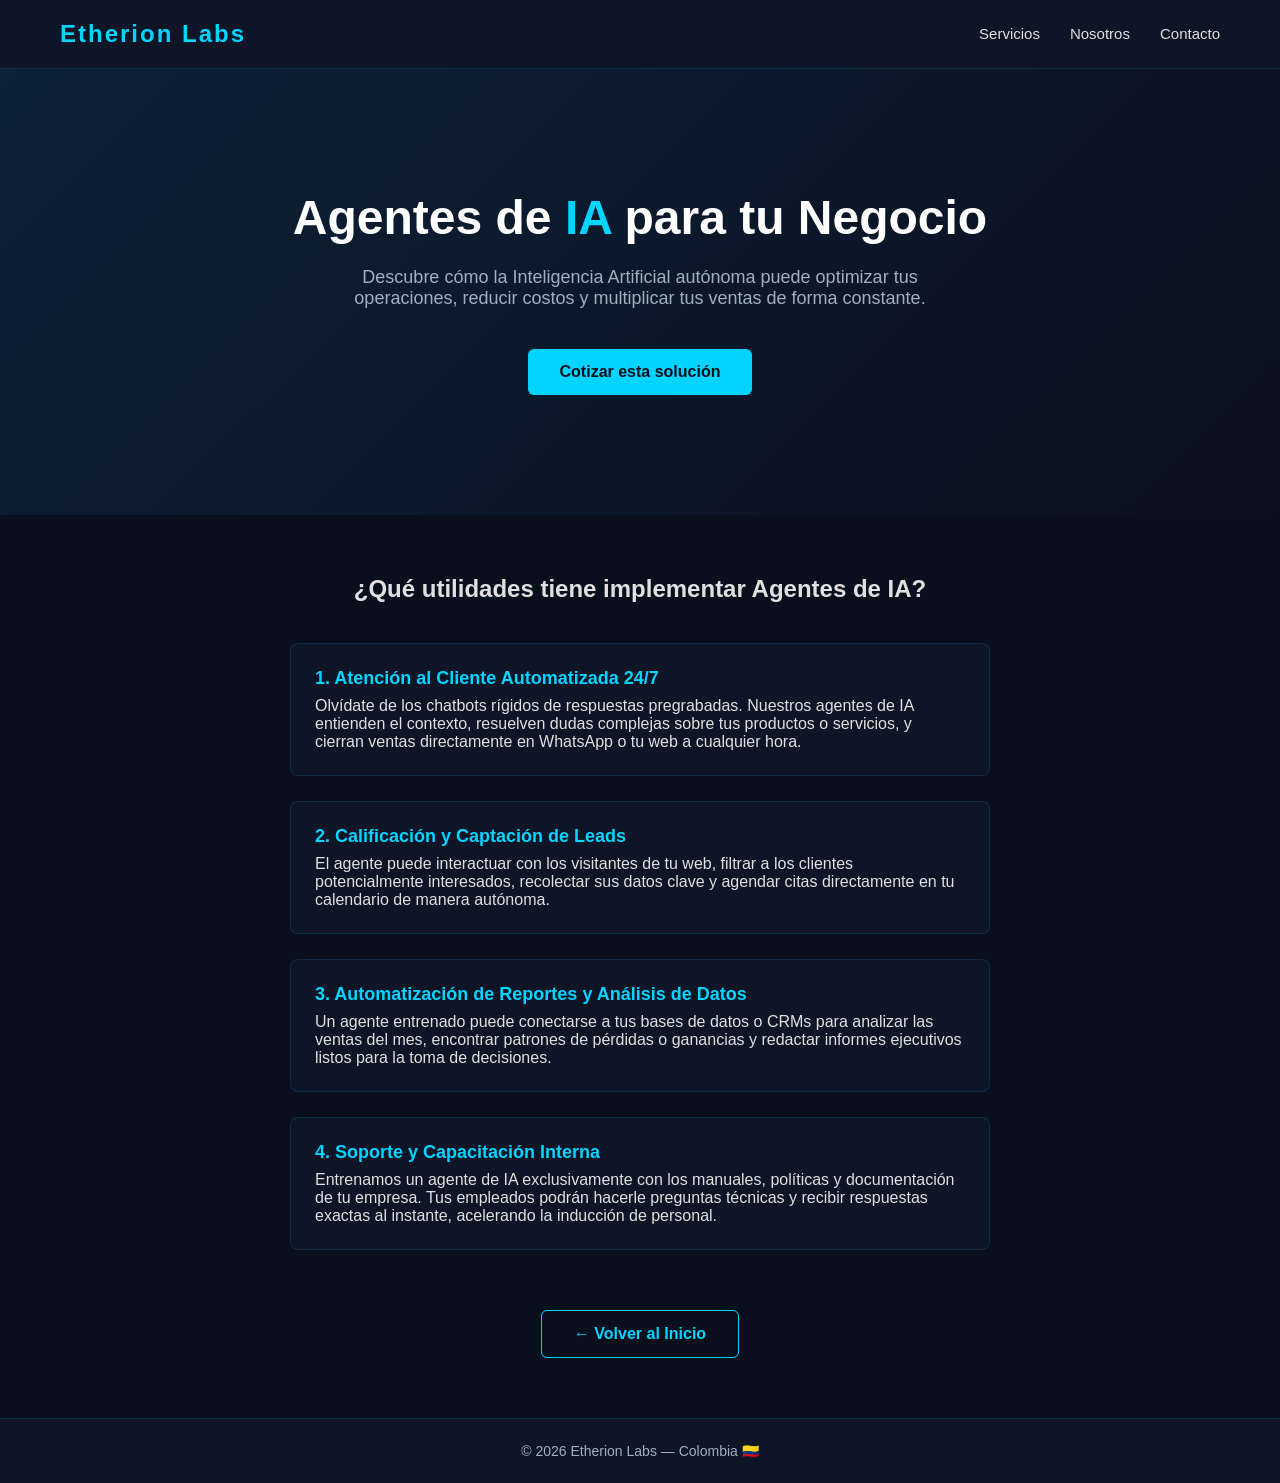
==== ia.html @ f5114977 "Add files via upload" ====
<!DOCTYPE html>
<html lang="es">
<head>
  <meta charset="UTF-8">
  <meta name="viewport" content="width=device-width, initial-scale=1.0">
  <title>Agentes de IA para Negocios | Etherion Labs</title>
  <link rel="stylesheet" href="estilo.css">
  <style>
    /* Estilos específicos y rápidos para la página de detalles */
    .contenido-detalle {
      max-width: 900px;
      margin: 0 auto;
      padding: 60px 20px;
    }
    .lista-utilidades {
      text-align: left;
      margin: 40px auto;
      max-width: 700px;
      display: flex;
      flex-direction: column;
      gap: 25px;
    }
    .utilidad-item {
      background-color: #0d1526;
      border: 1px solid #00d4ff22;
      padding: 24px;
      border-radius: 8px;
    }
    .utilidad-item h4 {
      color: #00d4ff;
      font-size: 18px;
      margin-bottom: 8px;
    }
    .btn-volver {
      margin-top: 20px;
      background-color: transparent;
      color: #00d4ff;
      border: 1px solid #00d4ff;
    }
    .btn-volver:hover {
      background-color: #00d4ff11;
    }
  </style>
</head>
<body>

  <nav>
    <div class="logo">Etherion Labs</div>
    <ul>
      <li><a href="index.html#servicios">Servicios</a></li>
      <li><a href="index.html#sobre-mi">Nosotros</a></li>
      <li><a href="index.html#contacto">Contacto</a></li>
    </ul>
  </nav>

  <section class="hero">
    <h1>Agentes de <span>IA</span> para tu Negocio</h1>
    <p>Descubre cómo la Inteligencia Artificial autónoma puede optimizar tus operaciones, reducir costos y multiplicar tus ventas de forma constante.</p>
    <a href="index.html#contacto" class="btn">Cotizar esta solución</a>
  </section>

  <section class="contenido-detalle text-center" style="text-align: center;">
    <h2>¿Qué utilidades tiene implementar Agentes de IA?</h2>
    
    <div class="lista-utilidades">
      
      <div class="utilidad-item">
        <h4>1. Atención al Cliente Automatizada 24/7</h4>
        <p>Olvídate de los chatbots rígidos de respuestas pregrabadas. Nuestros agentes de IA entienden el contexto, resuelven dudas complejas sobre tus productos o servicios, y cierran ventas directamente en WhatsApp o tu web a cualquier hora.</p>
      </div>

      <div class="utilidad-item">
        <h4>2. Calificación y Captación de Leads</h4>
        <p>El agente puede interactuar con los visitantes de tu web, filtrar a los clientes potencialmente interesados, recolectar sus datos clave y agendar citas directamente en tu calendario de manera autónoma.</p>
      </div>

      <div class="utilidad-item">
        <h4>3. Automatización de Reportes y Análisis de Datos</h4>
        <p>Un agente entrenado puede conectarse a tus bases de datos o CRMs para analizar las ventas del mes, encontrar patrones de pérdidas o ganancias y redactar informes ejecutivos listos para la toma de decisiones.</p>
      </div>

      <div class="utilidad-item">
        <h4>4. Soporte y Capacitación Interna</h4>
        <p>Entrenamos un agente de IA exclusivamente con los manuales, políticas y documentación de tu empresa. Tus empleados podrán hacerle preguntas técnicas y recibir respuestas exactas al instante, acelerando la inducción de personal.</p>
      </div>

    </div>

    <a href="index.html" class="btn btn-volver">← Volver al Inicio</a>
  </section>

  <footer>
    <p>© 2026 Etherion Labs — Colombia 🇨🇴</p>
  </footer>

</body>
</html>
---- estilo.css ----
/* ==========================================================================
   1. RESETEO GLOBAL Y CONFIGURACIÓN BASE
   ========================================================================== */
* {
  margin: 0;
  padding: 0;
  box-sizing: border-box;
}

html {
  scroll-behavior: smooth; /* Desplazamiento suave al usar el menú */
}

body {
  font-family: 'Arial', sans-serif;
  background-color: #0a0f1e;
  color: #e0e0e0;
}

/* ==========================================================================
   2. COMPONENTES REUTILIZABLES (BOTONES)
   ========================================================================== */
.btn {
  display: inline-block;
  background-color: #00d4ff;
  color: #0a0f1e;
  padding: 14px 32px;
  border-radius: 6px;
  text-decoration: none;
  font-weight: bold;
  font-size: 16px;
  border: none;
  cursor: pointer;
  transition: background 0.3s, transform 0.2s, box-shadow 0.3s;
}

.btn:hover {
  background-color: #00aacc;
  box-shadow: 0 0 15px rgba(0, 212, 255, 0.4);
}

.btn:active {
  transform: scale(0.98);
}

/* ==========================================================================
   3. ESTRUCTURA Y SECCIONES
   ========================================================================== */

/* NAVEGACIÓN */
nav {
  display: flex;
  justify-content: space-between;
  align-items: center;
  padding: 20px 60px;
  background-color: #0d1526;
  border-bottom: 1px solid #00d4ff22;
  position: sticky;
  top: 0;
  z-index: 1000;
}

.logo {
  font-size: 24px;
  font-weight: bold;
  color: #00d4ff;
  letter-spacing: 2px;
}

nav ul {
  list-style: none;
  display: flex;
  gap: 30px;
}

nav ul a {
  color: #e0e0e0;
  text-decoration: none;
  font-size: 15px;
  transition: color 0.3s;
}

nav ul a:hover {
  color: #00d4ff;
}

/* HERO */
.hero {
  text-align: center;
  padding: 120px 40px;
  background: linear-gradient(135deg, #0d2137 0%, #0a0f1e 100%); 
}

.hero h1 {
  font-size: 48px;
  line-height: 1.2;
  margin-bottom: 20px;
  color: #ffffff;
}

.hero h1 span {
  color: #00d4ff;
}

.hero p {
  font-size: 18px;
  color: #a0b0c0;
  max-width: 600px;
  margin: 0 auto 40px;
}

/* SERVICIOS */
.servicios {
  padding: 80px 60px;
  text-align: center;
}

.servicios h2 {
  font-size: 36px;
  color: #00d4ff;
  margin-bottom: 50px;
}

.cards {
  display: grid;
  grid-template-columns: repeat(auto-fit, minmax(220px, 1fr));
  gap: 30px;
}

.card {
  background-color: #0d1526;
  border: 1px solid #00d4ff22;
  border-radius: 12px;
  padding: 40px 24px;
  text-align: center;
  transition: transform 0.3s, border-color 0.3s, box-shadow 0.3s;
}

.card:hover {
  transform: translateY(-8px);
  border-color: #00d4ff;
  box-shadow: 0 10px 20px rgba(0, 212, 255, 0.05);
}

.icono {
  font-size: 40px;
  margin-bottom: 16px;
}

.card h3 {
  color: #ffffff;
  margin-bottom: 12px;
  font-size: 20px;
}

.card p {
  color: #a0b0c0;
  font-size: 14px;
  line-height: 1.6;
}

/* SOBRE MÍ / NOSOTROS */
.sobre-mi {
  padding: 80px 60px;
  text-align: center;
  background-color: #0d1526;
}

.sobre-mi h2 {
  font-size: 36px;
  color: #00d4ff;
  margin-bottom: 24px;
}

.sobre-mi p {
  max-width: 700px;
  margin: 0 auto;
  color: #a0b0c0;
  font-size: 16px;
  line-height: 1.8;
}

.sobre-mi strong {
  color: #00d4ff;
}

/* CONTACTO Y FORMULARIO */
.contacto {
  padding: 80px 60px;
  text-align: center;
}

.contacto h2 {
  font-size: 36px;
  color: #ffffff;
  margin-bottom: 16px;
}

.contacto p {
  color: #a0b0c0;
  margin-bottom: 32px;
  font-size: 16px;
}

.formulario-contacto {
  max-width: 550px;
  margin: 0 auto;
  background-color: #0d1526;
  padding: 40px;
  border-radius: 12px;
  border: 1px solid #00d4ff22;
  display: flex;
  flex-direction: column;
  gap: 20px;
}

.grupo-input input, 
.grupo-input textarea {
  width: 100%;
  padding: 14px 18px;
  background-color: #0a0f1e;
  border: 1px solid #00d4ff22;
  border-radius: 6px;
  color: #ffffff;
  font-family: inherit;
  font-size: 15px;
  outline: none;
  transition: border-color 0.3s, box-shadow 0.3s;
}

.grupo-input input:focus, 
.grupo-input textarea:focus {
  border-color: #00d4ff;
  box-shadow: 0 0 10px rgba(0, 212, 255, 0.15);
}

.formulario-contacto .btn {
  width: 100%;
}

/* FOOTER */
footer {
  text-align: center;
  padding: 24px;
  background-color: #0d1526;
  color: #a0b0c0;
  font-size: 14px;
  border-top: 1px solid #00d4ff22;
}

/* ==========================================================================
   4. DISEÑO RESPONSIVO (MOBILE FIRST / ADAPTACIÓN MÓVIL)
   ========================================================================== */
@media (max-width: 768px) {
  nav {
    flex-direction: column;
    gap: 16px;
    padding: 20px;
  }

  nav ul {
    gap: 20px;
    flex-wrap: wrap;
    justify-content: center;
  }

  .hero {
    padding: 80px 20px;
  }

  .hero h1 {
    font-size: 32px;
  }

  .hero p {
    font-size: 16px;
  }

  .servicios, .sobre-mi, .contacto {
    padding: 60px 20px;
  }

  .servicios h2, .sobre-mi h2, .contacto h2 {
    font-size: 28px;
  }

  .formulario-contacto {
    padding: 24px;
  }
}
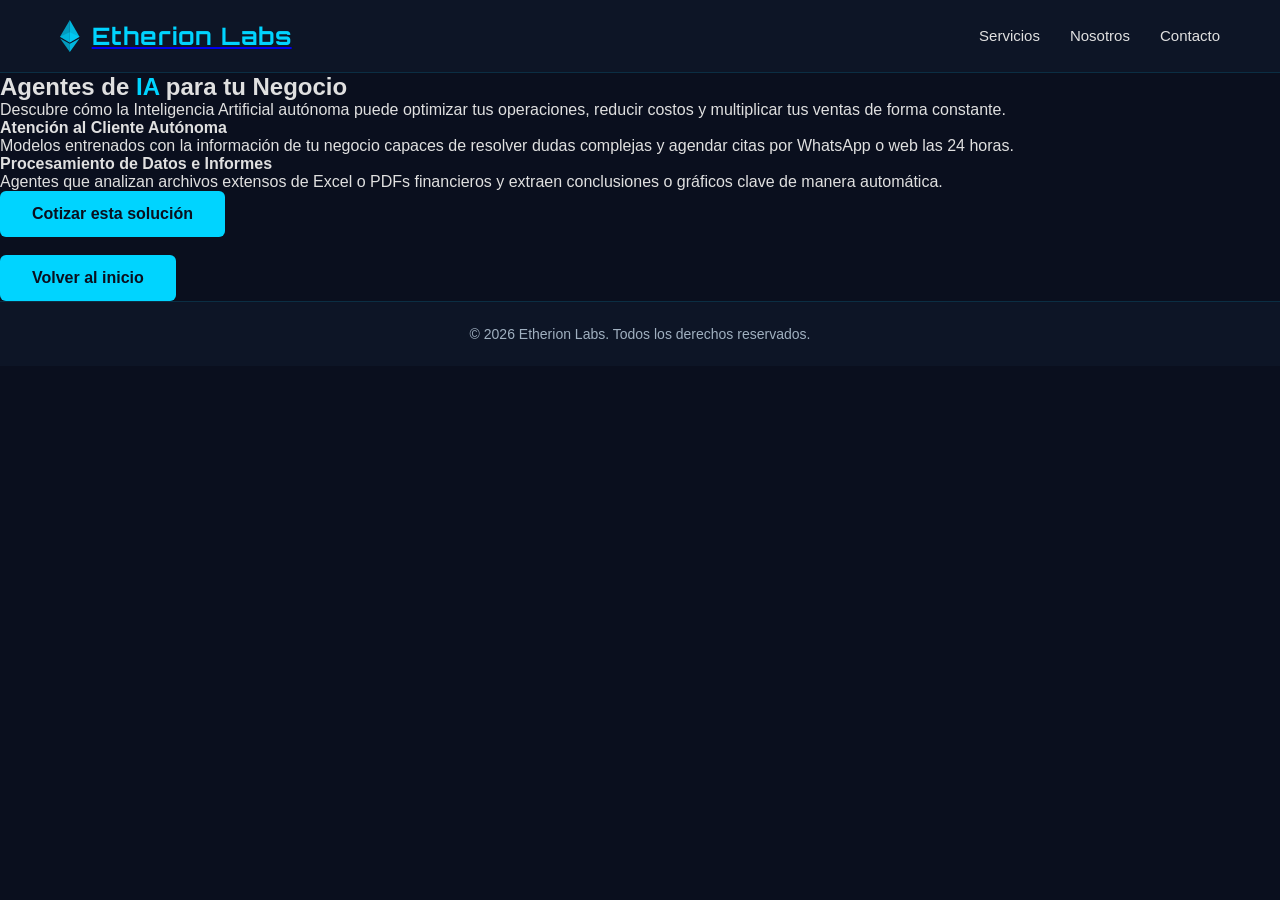
==== commit a8540e04: "Update ia.html" ====
--- a/ia.html
+++ b/ia.html
@@ -3,49 +3,28 @@
 <head>
   <meta charset="UTF-8">
   <meta name="viewport" content="width=device-width, initial-scale=1.0">
-  <title>Agentes de IA para Negocios | Etherion Labs</title>
+  <title>Agentes de IA Autónoma | Etherion Labs</title>
+  
+  <link rel="icon" type="image/svg+xml" href="data:image/svg+xml,<svg xmlns='http://www.w3.org/2000/svg' viewBox='0 0 256 417'><path d='M127.961 0l-2.117 7.181v283.475l2.117 2.113 125.86-74.407L127.961 0z' fill='%2300d4ff'/></svg>">
+  <link href="https://fonts.googleapis.com/css2?family=Orbitron:wght@700&display=swap" rel="stylesheet">
   <link rel="stylesheet" href="estilo.css">
-  <style>
-    /* Estilos específicos y rápidos para la página de detalles */
-    .contenido-detalle {
-      max-width: 900px;
-      margin: 0 auto;
-      padding: 60px 20px;
-    }
-    .lista-utilidades {
-      text-align: left;
-      margin: 40px auto;
-      max-width: 700px;
-      display: flex;
-      flex-direction: column;
-      gap: 25px;
-    }
-    .utilidad-item {
-      background-color: #0d1526;
-      border: 1px solid #00d4ff22;
-      padding: 24px;
-      border-radius: 8px;
-    }
-    .utilidad-item h4 {
-      color: #00d4ff;
-      font-size: 18px;
-      margin-bottom: 8px;
-    }
-    .btn-volver {
-      margin-top: 20px;
-      background-color: transparent;
-      color: #00d4ff;
-      border: 1px solid #00d4ff;
-    }
-    .btn-volver:hover {
-      background-color: #00d4ff11;
-    }
-  </style>
 </head>
 <body>
 
   <nav>
-    <div class="logo">Etherion Labs</div>
+    <a href="index.html" class="logo-link">
+      <div class="logo-contenedor">
+        <svg class="logo-svg" xmlns="http://www.w3.org/2000/svg" viewBox="0 0 256 417">
+          <path d="M127.961 0l-2.117 7.181v283.475l2.117 2.113 125.86-74.407L127.961 0z" fill="#00d4ff" fill-opacity=".85"/>
+          <path d="M127.961 0L0 218.362l125.86 74.407V0z" fill="#00d4ff" fill-opacity=".7"/>
+          <path d="M127.961 311.114l-1.195 1.453v101.44l1.195 3.484 125.955-177.387-125.955 71.01z" fill="#00d4ff" fill-opacity=".85"/>
+          <path d="M127.961 417.49V311.114L2 240.104l125.961 177.386z" fill="#00d4ff" fill-opacity=".7"/>
+          <path d="M127.961 292.768l125.86-74.406-125.86-57.12v131.526z" fill="#00d4ff" fill-opacity=".6"/>
+          <path d="M0 218.362l125.86 74.406V161.242L0 218.362z" fill="#00d4ff" fill-opacity=".45"/>
+        </svg>
+        <span class="logo-texto">Etherion Labs</span>
+      </div>
+    </a>
     <ul>
       <li><a href="index.html#servicios">Servicios</a></li>
       <li><a href="index.html#sobre-mi">Nosotros</a></li>
@@ -53,45 +32,29 @@
     </ul>
   </nav>
 
-  <section class="hero">
-    <h1>Agentes de <span>IA</span> para tu Negocio</h1>
+  <main class="contenido-detalle">
+    <h2>Agentes de <span style="color: #00d4ff;">IA</span> para tu Negocio</h2>
     <p>Descubre cómo la Inteligencia Artificial autónoma puede optimizar tus operaciones, reducir costos y multiplicar tus ventas de forma constante.</p>
-    <a href="index.html#contacto" class="btn">Cotizar esta solución</a>
-  </section>
-
-  <section class="contenido-detalle text-center" style="text-align: center;">
-    <h2>¿Qué utilidades tiene implementar Agentes de IA?</h2>
     
     <div class="lista-utilidades">
-      
       <div class="utilidad-item">
-        <h4>1. Atención al Cliente Automatizada 24/7</h4>
-        <p>Olvídate de los chatbots rígidos de respuestas pregrabadas. Nuestros agentes de IA entienden el contexto, resuelven dudas complejas sobre tus productos o servicios, y cierran ventas directamente en WhatsApp o tu web a cualquier hora.</p>
+        <h4>Atención al Cliente Autónoma</h4>
+        <p>Modelos entrenados con la información de tu negocio capaces de resolver dudas complejas y agendar citas por WhatsApp o web las 24 horas.</p>
       </div>
-
       <div class="utilidad-item">
-        <h4>2. Calificación y Captación de Leads</h4>
-        <p>El agente puede interactuar con los visitantes de tu web, filtrar a los clientes potencialmente interesados, recolectar sus datos clave y agendar citas directamente en tu calendario de manera autónoma.</p>
+        <h4>Procesamiento de Datos e Informes</h4>
+        <p>Agentes que analizan archivos extensos de Excel o PDFs financieros y extraen conclusiones o gráficos clave de manera automática.</p>
       </div>
-
-      <div class="utilidad-item">
-        <h4>3. Automatización de Reportes y Análisis de Datos</h4>
-        <p>Un agente entrenado puede conectarse a tus bases de datos o CRMs para analizar las ventas del mes, encontrar patrones de pérdidas o ganancias y redactar informes ejecutivos listos para la toma de decisiones.</p>
-      </div>
-
-      <div class="utilidad-item">
-        <h4>4. Soporte y Capacitación Interna</h4>
-        <p>Entrenamos un agente de IA exclusivamente con los manuales, políticas y documentación de tu empresa. Tus empleados podrán hacerle preguntas técnicas y recibir respuestas exactas al instante, acelerando la inducción de personal.</p>
-      </div>
-
     </div>
 
-    <a href="index.html" class="btn btn-volver">← Volver al Inicio</a>
-  </section>
+    <a href="index.html#contacto" class="btn">Cotizar esta solución</a>
+    <br><br>
+    <a href="index.html" class="btn btn-volver">Volver al inicio</a>
+  </main>
 
   <footer>
-    <p>© 2026 Etherion Labs — Colombia 🇨🇴</p>
+    <p>&copy; 2026 Etherion Labs. Todos los derechos reservados.</p>
   </footer>
 
 </body>
-</html>+</html>
--- a/estilo.css
+++ b/estilo.css
@@ -8,7 +8,7 @@
 }
 
 html {
-  scroll-behavior: smooth; /* Desplazamiento suave al usar el menú */
+  scroll-behavior: smooth;
 }
 
 body {
@@ -18,8 +18,94 @@
 }
 
 /* ==========================================================================
-   2. COMPONENTES REUTILIZABLES (BOTONES)
-   ========================================================================== */
+   2. ENLACES DE LAS TARJETAS (HABILITA CLICS)
+   ========================================================================== */
+.card-link {
+  text-decoration: none;
+  color: inherit;
+  display: block;
+  cursor: pointer;
+}
+
+/* ==========================================================================
+   3. BARRA DE NAVEGACIÓN Y LOGO FUTURISTA
+   ========================================================================== */
+nav {
+  display: flex;
+  justify-content: space-between;
+  align-items: center;
+  padding: 20px 60px;
+  background-color: #0d1526;
+  border-bottom: 1px solid #00d4ff22;
+  position: sticky;
+  top: 0;
+  z-index: 1000;
+}
+
+.logo-contenedor {
+  display: flex;
+  align-items: center;
+  gap: 12px;
+}
+
+.logo-svg {
+  height: 32px; 
+  width: auto;
+  display: block;
+}
+
+.logo-texto {
+  font-family: 'Orbitron', sans-serif;
+  font-size: 24px;
+  font-weight: 700;
+  color: #00d4ff;
+  letter-spacing: 1px;
+}
+
+nav ul {
+  list-style: none;
+  display: flex;
+  gap: 30px;
+}
+
+nav ul a {
+  color: #e0e0e0;
+  text-decoration: none;
+  font-size: 15px;
+  transition: color 0.3s;
+}
+
+nav ul a:hover {
+  color: #00d4ff;
+}
+
+/* ==========================================================================
+   4. SECCIONES (HERO, SERVICIOS, CARDS)
+   ========================================================================== */
+.hero {
+  text-align: center;
+  padding: 120px 40px;
+  background: linear-gradient(135deg, #0d2137 0%, #0a0f1e 100%); 
+}
+
+.hero h1 {
+  font-size: 48px;
+  line-height: 1.2;
+  margin-bottom: 20px;
+  color: #ffffff;
+}
+
+.hero h1 span {
+  color: #00d4ff;
+}
+
+.hero p {
+  font-size: 18px;
+  color: #a0b0c0;
+  max-width: 600px;
+  margin: 0 auto 40px;
+}
+
 .btn {
   display: inline-block;
   background-color: #00d4ff;
@@ -43,73 +129,6 @@
   transform: scale(0.98);
 }
 
-/* ==========================================================================
-   3. ESTRUCTURA Y SECCIONES
-   ========================================================================== */
-
-/* NAVEGACIÓN */
-nav {
-  display: flex;
-  justify-content: space-between;
-  align-items: center;
-  padding: 20px 60px;
-  background-color: #0d1526;
-  border-bottom: 1px solid #00d4ff22;
-  position: sticky;
-  top: 0;
-  z-index: 1000;
-}
-
-.logo {
-  font-size: 24px;
-  font-weight: bold;
-  color: #00d4ff;
-  letter-spacing: 2px;
-}
-
-nav ul {
-  list-style: none;
-  display: flex;
-  gap: 30px;
-}
-
-nav ul a {
-  color: #e0e0e0;
-  text-decoration: none;
-  font-size: 15px;
-  transition: color 0.3s;
-}
-
-nav ul a:hover {
-  color: #00d4ff;
-}
-
-/* HERO */
-.hero {
-  text-align: center;
-  padding: 120px 40px;
-  background: linear-gradient(135deg, #0d2137 0%, #0a0f1e 100%); 
-}
-
-.hero h1 {
-  font-size: 48px;
-  line-height: 1.2;
-  margin-bottom: 20px;
-  color: #ffffff;
-}
-
-.hero h1 span {
-  color: #00d4ff;
-}
-
-.hero p {
-  font-size: 18px;
-  color: #a0b0c0;
-  max-width: 600px;
-  margin: 0 auto 40px;
-}
-
-/* SERVICIOS */
 .servicios {
   padding: 80px 60px;
   text-align: center;
@@ -159,7 +178,9 @@
   line-height: 1.6;
 }
 
-/* SOBRE MÍ / NOSOTROS */
+/* ==========================================================================
+   5. SOBRE NOSOTROS Y CONTACTO
+   ========================================================================== */
 .sobre-mi {
   padding: 80px 60px;
   text-align: center;
@@ -184,7 +205,6 @@
   color: #00d4ff;
 }
 
-/* CONTACTO Y FORMULARIO */
 .contacto {
   padding: 80px 60px;
   text-align: center;
@@ -238,7 +258,6 @@
   width: 100%;
 }
 
-/* FOOTER */
 footer {
   text-align: center;
   padding: 24px;
@@ -249,7 +268,7 @@
 }
 
 /* ==========================================================================
-   4. DISEÑO RESPONSIVO (MOBILE FIRST / ADAPTACIÓN MÓVIL)
+   6. DISEÑO RESPONSIVO (MÓVILES)
    ========================================================================== */
 @media (max-width: 768px) {
   nav {
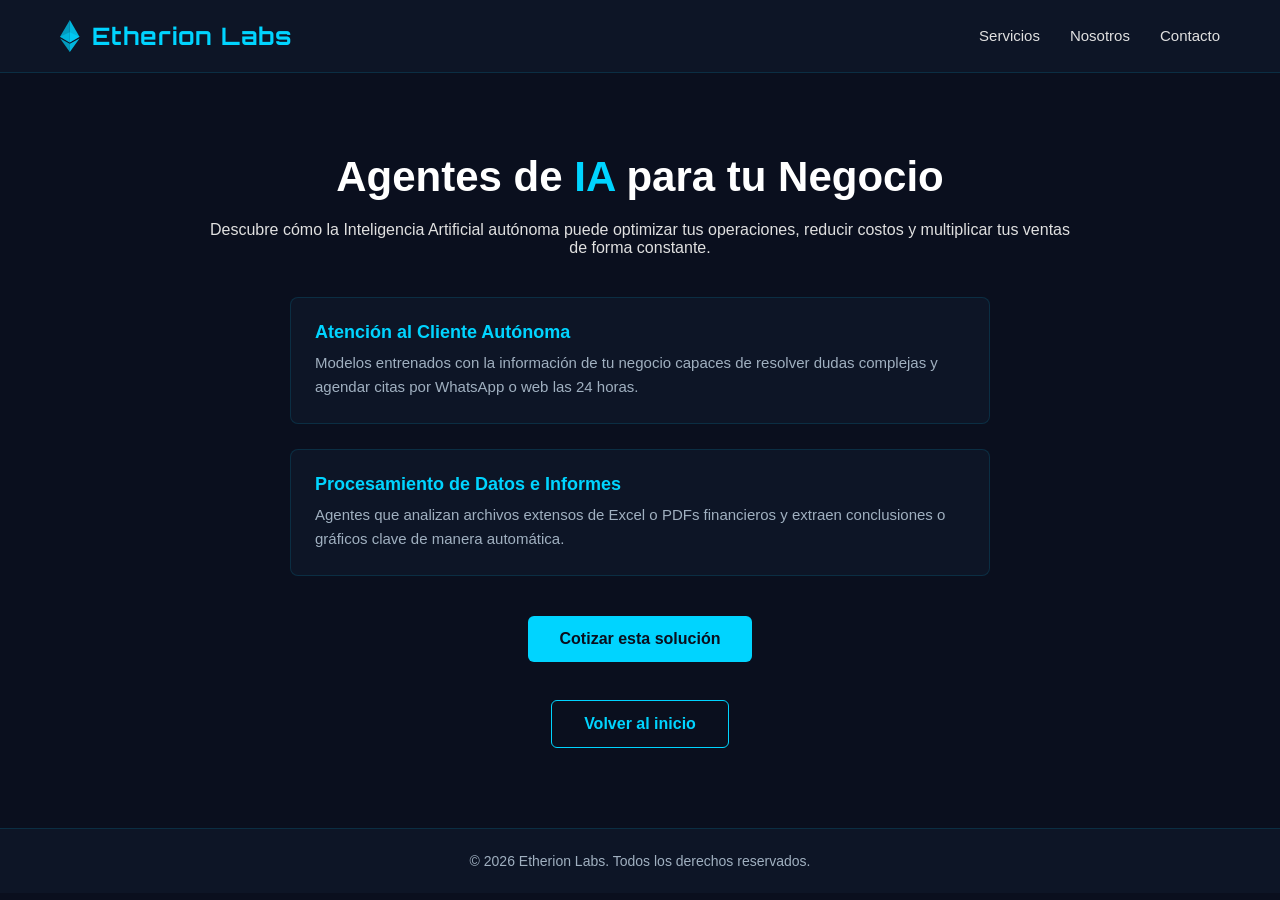
==== commit 94bb0715: "Update ia.html" ====
--- a/ia.html
+++ b/ia.html
@@ -6,7 +6,9 @@
   <title>Agentes de IA Autónoma | Etherion Labs</title>
   
   <link rel="icon" type="image/svg+xml" href="data:image/svg+xml,<svg xmlns='http://www.w3.org/2000/svg' viewBox='0 0 256 417'><path d='M127.961 0l-2.117 7.181v283.475l2.117 2.113 125.86-74.407L127.961 0z' fill='%2300d4ff'/></svg>">
+  
   <link href="https://fonts.googleapis.com/css2?family=Orbitron:wght@700&display=swap" rel="stylesheet">
+  
   <link rel="stylesheet" href="estilo.css">
 </head>
 <body>
--- a/estilo.css
+++ b/estilo.css
@@ -18,7 +18,7 @@
 }
 
 /* ==========================================================================
-   2. ENLACES DE LAS TARJETAS (HABILITA CLICS)
+   2. ENLACES Y COMPONENTES REUTILIZABLES
    ========================================================================== */
 .card-link {
   text-decoration: none;
@@ -27,6 +27,11 @@
   cursor: pointer;
 }
 
+.logo-link {
+  text-decoration: none;
+  color: inherit;
+}
+
 /* ==========================================================================
    3. BARRA DE NAVEGACIÓN Y LOGO FUTURISTA
    ========================================================================== */
@@ -80,7 +85,7 @@
 }
 
 /* ==========================================================================
-   4. SECCIONES (HERO, SERVICIOS, CARDS)
+   4. SECCIONES PRINCIPALES
    ========================================================================== */
 .hero {
   text-align: center;
@@ -258,6 +263,67 @@
   width: 100%;
 }
 
+/* ==========================================================================
+   6. PÁGINAS DETALLE DE SERVICIOS
+   ========================================================================== */
+.contenido-detalle {
+  max-width: 900px;
+  margin: 0 auto;
+  padding: 80px 20px;
+  text-align: center;
+}
+
+.contenido-detalle h2 {
+  font-size: 42px;
+  color: #ffffff;
+  margin-bottom: 20px;
+}
+
+.lista-utilidades {
+  text-align: left;
+  margin: 40px auto;
+  max-width: 700px;
+  display: flex;
+  flex-direction: column;
+  gap: 25px;
+}
+
+.utilidad-item {
+  background-color: #0d1526;
+  border: 1px solid #00d4ff22;
+  padding: 24px;
+  border-radius: 8px;
+  transition: border-color 0.3s;
+}
+
+.utilidad-item:hover {
+  border-color: #00d4ffaa;
+}
+
+.utilidad-item h4 {
+  color: #00d4ff;
+  font-size: 18px;
+  margin-bottom: 8px;
+}
+
+.utilidad-item p {
+  color: #a0b0c0;
+  font-size: 15px;
+  line-height: 1.6;
+}
+
+.btn-volver {
+  margin-top: 20px;
+  background-color: transparent;
+  color: #00d4ff;
+  border: 1px solid #00d4ff;
+}
+
+.btn-volver:hover {
+  background-color: #00d4ff11;
+  box-shadow: none;
+}
+
 footer {
   text-align: center;
   padding: 24px;
@@ -268,7 +334,7 @@
 }
 
 /* ==========================================================================
-   6. DISEÑO RESPONSIVO (MÓVILES)
+   7. DISEÑO RESPONSIVO (MÓVILES)
    ========================================================================== */
 @media (max-width: 768px) {
   nav {
@@ -295,11 +361,11 @@
     font-size: 16px;
   }
 
-  .servicios, .sobre-mi, .contacto {
+  .servicios, .sobre-mi, .contacto, .contenido-detalle {
     padding: 60px 20px;
   }
 
-  .servicios h2, .sobre-mi h2, .contacto h2 {
+  .servicios h2, .sobre-mi h2, .contacto h2, .contenido-detalle h2 {
     font-size: 28px;
   }
 
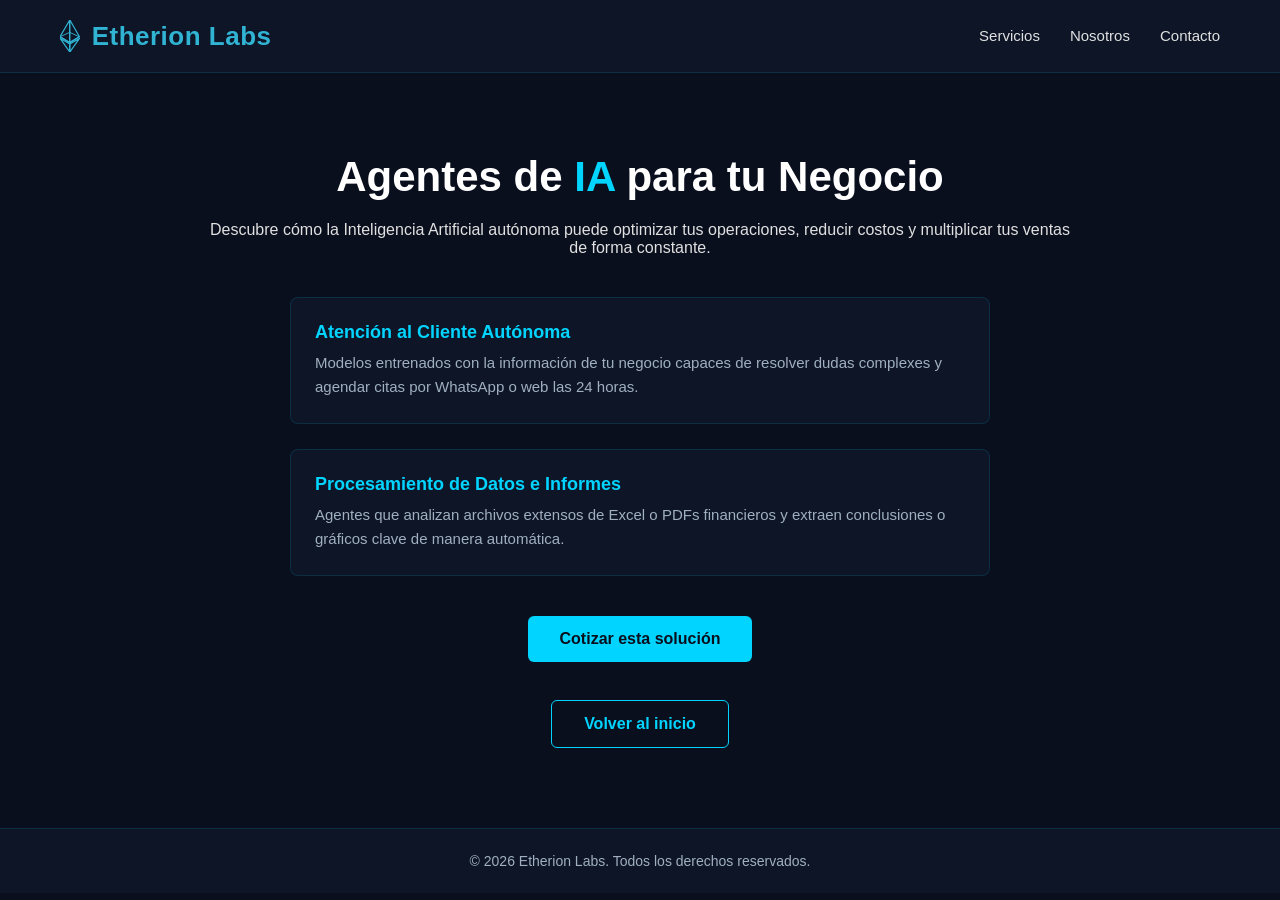
==== commit 0748cf0c: "Update ia.html" ====
--- a/ia.html
+++ b/ia.html
@@ -5,9 +5,11 @@
   <meta name="viewport" content="width=device-width, initial-scale=1.0">
   <title>Agentes de IA Autónoma | Etherion Labs</title>
   
-  <link rel="icon" type="image/svg+xml" href="data:image/svg+xml,<svg xmlns='http://www.w3.org/2000/svg' viewBox='0 0 256 417'><path d='M127.961 0l-2.117 7.181v283.475l2.117 2.113 125.86-74.407L127.961 0z' fill='%2300d4ff'/></svg>">
+  <link rel="icon" type="image/svg+xml" href="data:image/svg+xml,<svg xmlns='http://www.w3.org/2000/svg' viewBox='0 0 256 417'><path d='M127.961 0l-2.117 7.181v283.475l2.117 2.113 125.86-74.407L127.961 0z' fill='none' stroke='%2331b3d4' stroke-width='15'/><path d='M127.961 0L0 218.362l125.86 74.407V0z' fill='none' stroke='%2331b3d4' stroke-width='15'/><path d='M127.961 311.114l-1.195 1.453v101.44l1.195 3.484 125.955-177.387-125.955 71.01z' fill='none' stroke='%2331b3d4' stroke-width='15'/><path d='M127.961 417.49V311.114L2 240.104l125.961 177.386z' fill='none' stroke='%2331b3d4' stroke-width='15'/></svg>">
   
-  <link href="https://fonts.googleapis.com/css2?family=Orbitron:wght@700&display=swap" rel="stylesheet">
+  <link rel="preconnect" href="https://fonts.googleapis.com">
+  <link rel="preconnect" href="https://fonts.gstatic.com" crossorigin>
+  <link href="https://fonts.googleapis.com/css2?family=Montserrat:wght@400;700;800&display=swap" rel="stylesheet">
   
   <link rel="stylesheet" href="estilo.css">
 </head>
@@ -17,12 +19,12 @@
     <a href="index.html" class="logo-link">
       <div class="logo-contenedor">
         <svg class="logo-svg" xmlns="http://www.w3.org/2000/svg" viewBox="0 0 256 417">
-          <path d="M127.961 0l-2.117 7.181v283.475l2.117 2.113 125.86-74.407L127.961 0z" fill="#00d4ff" fill-opacity=".85"/>
-          <path d="M127.961 0L0 218.362l125.86 74.407V0z" fill="#00d4ff" fill-opacity=".7"/>
-          <path d="M127.961 311.114l-1.195 1.453v101.44l1.195 3.484 125.955-177.387-125.955 71.01z" fill="#00d4ff" fill-opacity=".85"/>
-          <path d="M127.961 417.49V311.114L2 240.104l125.961 177.386z" fill="#00d4ff" fill-opacity=".7"/>
-          <path d="M127.961 292.768l125.86-74.406-125.86-57.12v131.526z" fill="#00d4ff" fill-opacity=".6"/>
-          <path d="M0 218.362l125.86 74.406V161.242L0 218.362z" fill="#00d4ff" fill-opacity=".45"/>
+          <path d="M127.961 0l-2.117 7.181v283.475l2.117 2.113 125.86-74.407L127.961 0z" fill="none" stroke="#31b3d4" stroke-width="16" stroke-linejoin="round"/>
+          <path d="M127.961 0L0 218.362l125.86 74.407V0z" fill="none" stroke="#31b3d4" stroke-width="16" stroke-linejoin="round"/>
+          <path d="M127.961 311.114l-1.195 1.453v101.44l1.195 3.484 125.955-177.387-125.955 71.01z" fill="none" stroke="#31b3d4" stroke-width="16" stroke-linejoin="round"/>
+          <path d="M127.961 417.49V311.114L2 240.104l125.961 177.386z" fill="none" stroke="#31b3d4" stroke-width="16" stroke-linejoin="round"/>
+          <path d="M0 218.362l125.86 74.406 125.86-74.406" fill="none" stroke="#31b3d4" stroke-width="16" stroke-linejoin="round"/>
+          <path d="M0 218.362l125.86-57.12 125.86 57.12" fill="none" stroke="#31b3d4" stroke-width="12" stroke-linejoin="round"/>
         </svg>
         <span class="logo-texto">Etherion Labs</span>
       </div>
@@ -41,7 +43,7 @@
     <div class="lista-utilidades">
       <div class="utilidad-item">
         <h4>Atención al Cliente Autónoma</h4>
-        <p>Modelos entrenados con la información de tu negocio capaces de resolver dudas complejas y agendar citas por WhatsApp o web las 24 horas.</p>
+        <p>Modelos entrenados con la información de tu negocio capaces de resolver dudas complexes y agendar citas por WhatsApp o web las 24 horas.</p>
       </div>
       <div class="utilidad-item">
         <h4>Procesamiento de Datos e Informes</h4>
--- a/estilo.css
+++ b/estilo.css
@@ -29,11 +29,11 @@
 
 .logo-link {
   text-decoration: none;
-  color: inherit;
-}
-
-/* ==========================================================================
-   3. BARRA DE NAVEGACIÓN Y LOGO FUTURISTA
+  color: inherit !important;
+}
+
+/* ==========================================================================
+   3. BARRA DE NAVEGACIÓN Y LOGO FUTURISTA (CON FUENTE ORBITRON)
    ========================================================================== */
 nav {
   display: flex;
@@ -59,12 +59,13 @@
   display: block;
 }
 
+/* Forzar la tipografía Orbitron y el color cian exacto del diseño */
 .logo-texto {
-  font-family: 'Orbitron', sans-serif;
-  font-size: 24px;
+  font-family: 'Orbitron', sans-serif !important;
+  font-size: 26px;
   font-weight: 700;
-  color: #00d4ff;
-  letter-spacing: 1px;
+  color: #31b3d4 !important;
+  letter-spacing: 0.5px;
 }
 
 nav ul {
@@ -85,7 +86,7 @@
 }
 
 /* ==========================================================================
-   4. SECCIONES PRINCIPALES
+   4. SECCIONES PRINCIPALES (INDEX)
    ========================================================================== */
 .hero {
   text-align: center;
@@ -264,7 +265,7 @@
 }
 
 /* ==========================================================================
-   6. PÁGINAS DETALLE DE SERVICIOS
+   6. PÁGINAS DETALLE DE SERVICIOS (IA.HTML)
    ========================================================================== */
 .contenido-detalle {
   max-width: 900px;
